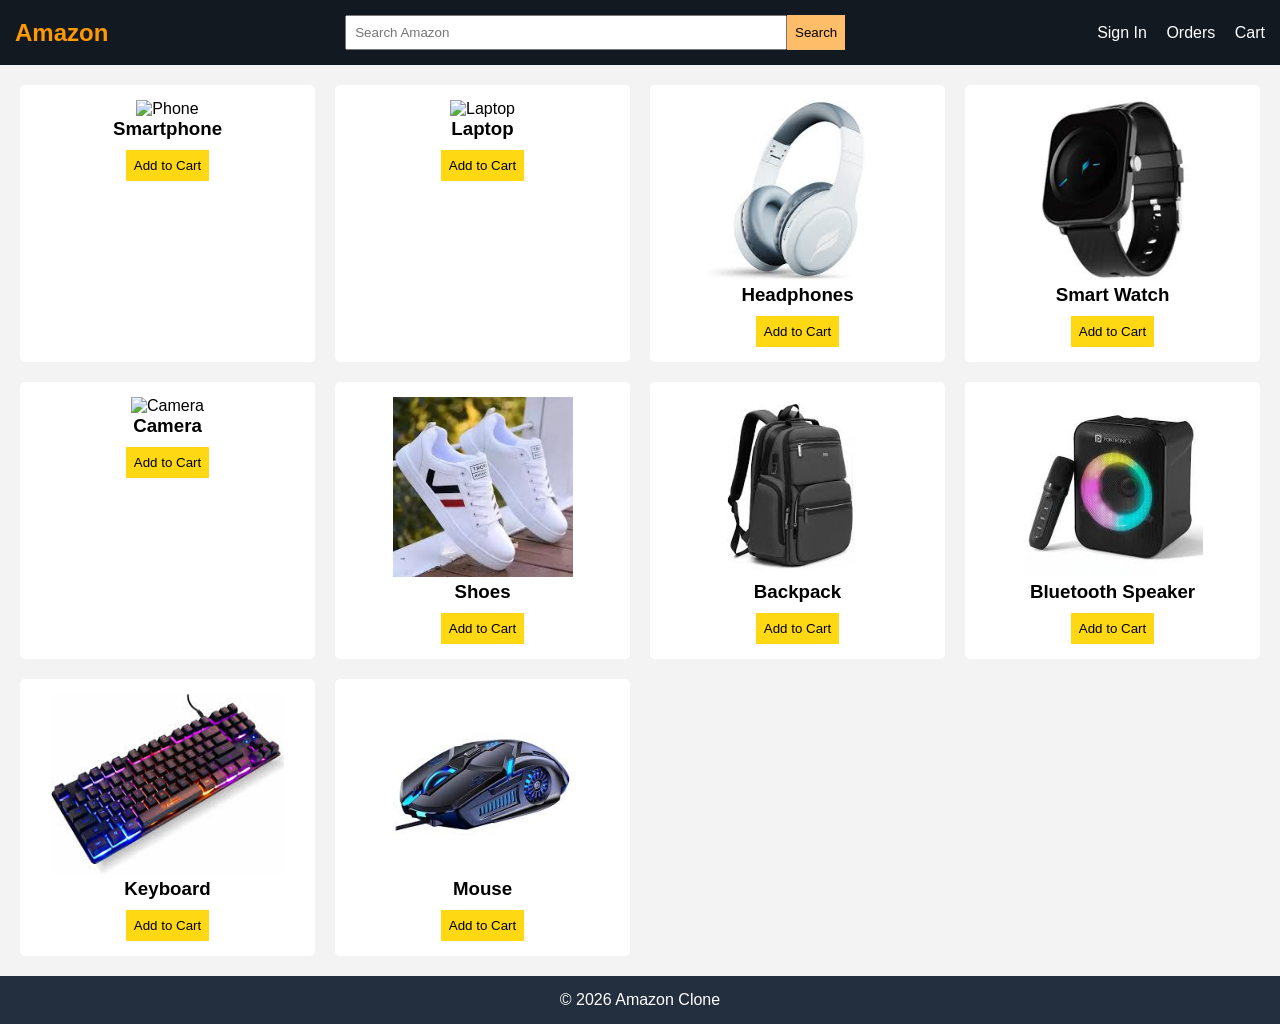
==== amazon-homepage-clone/index.html @ db676ed2 "commit" ====
<!DOCTYPE html>
<html lang="en">
<head>
    <meta charset="UTF-8">
    <meta name="viewport" content="width=device-width, initial-scale=1.0">
    <title>Amazon Clone</title>

    <link rel="stylesheet" href="style.css">
</head>
<body>

<!-- NAVBAR -->
<div class="navbar">
    <div class="logo">Amazon</div>

    <div class="search-bar">
        <input type="text" placeholder="Search Amazon">
        <button>Search</button>
    </div>

    <div class="nav-links">
        <a href="#">Sign In</a>
        <a href="#">Orders</a>
        <a href="#">Cart</a>
    </div>
</div>

<!-- PRODUCTS -->
<div class="products">

    <div class="product-card">
        <img src="https://images.unsplash.com/photo-1511707171634-5f897ff02aa9" alt="Phone">
        <h3>Smartphone</h3>
        <button>Add to Cart</button>
    </div>

    <div class="product-card">
        <img src="https://images.unsplash.com/photo-1517336714731-489689fd1ca8" alt="Laptop">
        <h3>Laptop</h3>
        <button>Add to Cart</button>
    </div>

    <div class="product-card">
        <img src="[data-uri]" alt="Headphones">
        <h3>Headphones</h3>
        <button>Add to Cart</button>
    </div>

    <div class="product-card">
        <img src="[data-uri]" alt="Watch">
        <h3>Smart Watch</h3>
        <button>Add to Cart</button>
    </div>

    <div class="product-card">
        <img src="https://images.unsplash.com/photo-1526170375885-4d8ecf77b99f" alt="Camera">
        <h3>Camera</h3>
        <button>Add to Cart</button>
    </div>

    <div class="product-card">
        <img src="[data-uri]" alt="Shoes">
        <h3>Shoes</h3>
        <button>Add to Cart</button>
    </div>

    <div class="product-card">
        <img src="[data-uri]" alt="Bag">
        <h3>Backpack</h3>
        <button>Add to Cart</button>
    </div>

    <div class="product-card">
        <img src="[data-uri]" alt="Speaker">
        <h3>Bluetooth Speaker</h3>
        <button>Add to Cart</button>
    </div>

    <div class="product-card">
        <img src="[data-uri]" alt="Keyboard">
        <h3>Keyboard</h3>
        <button>Add to Cart</button>
    </div>

    <div class="product-card">
        <img src="[data-uri]" alt="Mouse">
        <h3>Mouse</h3>
        <button>Add to Cart</button>
    </div>

</div>

<!-- FOOTER -->
<footer>
    <p>© 2026 Amazon Clone</p>
</footer>

</body>
</html>
---- amazon-homepage-clone/style.css ----
* {
    margin: 0;
    padding: 0;
    box-sizing: border-box;
    font-family: Arial;
}

body {
    background: #f3f3f3;
}

/* Navbar */
.navbar {
    background: #131921;
    color: white;
    display: flex;
    justify-content: space-between;
    align-items: center;
    padding: 15px;
}

.logo {
    font-size: 24px;
    font-weight: bold;
    color: #ff9900;
}

.search-bar {
    display: flex;
    width: 40%;
}

.search-bar input {
    width: 100%;
    padding: 8px;
}

.search-bar button {
    background: #febd69;
    border: none;
    padding: 8px;
}

.nav-links a {
    color: white;
    margin-left: 15px;
    text-decoration: none;
}

/* Products */
.products {
    display: grid;
    grid-template-columns: repeat(4, 1fr);
    gap: 20px;
    padding: 20px;
}

.product-card {
    background: white;
    padding: 15px;
    text-align: center;
    border-radius: 5px;
}

.product-card img {
    width: 100%;
    height: 180px;
    object-fit: contain;   /* 🔥 THIS FIXES THE PROBLEM */
    background-color: #fff;
}

.product-card button {
    margin-top: 10px;
    padding: 8px;
    background: #ffd814;
    border: none;
    cursor: pointer;
}

/* Footer */
footer {
    background: #232f3e;
    color: white;
    text-align: center;
    padding: 15px;
}
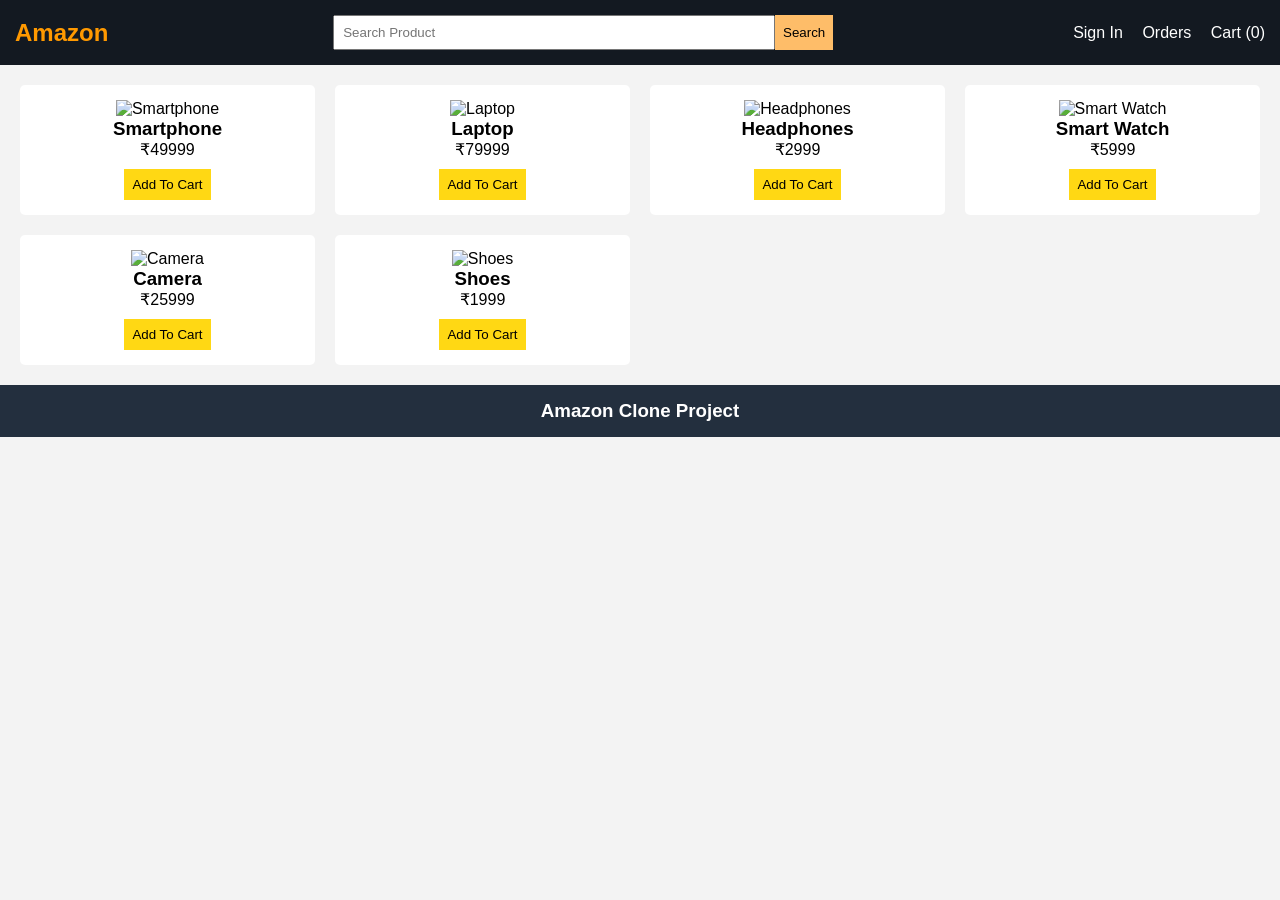
==== commit d44f8651: "updated commit" ====
--- a/amazon-homepage-clone/index.html
+++ b/amazon-homepage-clone/index.html
@@ -1,99 +1,54 @@
 <!DOCTYPE html>
 <html lang="en">
 <head>
-    <meta charset="UTF-8">
-    <meta name="viewport" content="width=device-width, initial-scale=1.0">
-    <title>Amazon Clone</title>
+<meta charset="UTF-8">
+<meta name="viewport" content="width=device-width, initial-scale=1.0">
+<title>Amazon Clone</title>
+<link rel="stylesheet" href="style.css">
+</head>
 
-    <link rel="stylesheet" href="style.css">
-</head>
 <body>
 
-<!-- NAVBAR -->
 <div class="navbar">
-    <div class="logo">Amazon</div>
 
-    <div class="search-bar">
-        <input type="text" placeholder="Search Amazon">
-        <button>Search</button>
-    </div>
-
-    <div class="nav-links">
-        <a href="#">Sign In</a>
-        <a href="#">Orders</a>
-        <a href="#">Cart</a>
-    </div>
+<div class="logo">
+Amazon
 </div>
 
-<!-- PRODUCTS -->
-<div class="products">
+<div class="search-bar">
 
-    <div class="product-card">
-        <img src="https://images.unsplash.com/photo-1511707171634-5f897ff02aa9" alt="Phone">
-        <h3>Smartphone</h3>
-        <button>Add to Cart</button>
-    </div>
+<input
+id="searchInput"
+type="text"
+placeholder="Search Product">
 
-    <div class="product-card">
-        <img src="https://images.unsplash.com/photo-1517336714731-489689fd1ca8" alt="Laptop">
-        <h3>Laptop</h3>
-        <button>Add to Cart</button>
-    </div>
-
-    <div class="product-card">
-        <img src="[data-uri]" alt="Headphones">
-        <h3>Headphones</h3>
-        <button>Add to Cart</button>
-    </div>
-
-    <div class="product-card">
-        <img src="[data-uri]" alt="Watch">
-        <h3>Smart Watch</h3>
-        <button>Add to Cart</button>
-    </div>
-
-    <div class="product-card">
-        <img src="https://images.unsplash.com/photo-1526170375885-4d8ecf77b99f" alt="Camera">
-        <h3>Camera</h3>
-        <button>Add to Cart</button>
-    </div>
-
-    <div class="product-card">
-        <img src="[data-uri]" alt="Shoes">
-        <h3>Shoes</h3>
-        <button>Add to Cart</button>
-    </div>
-
-    <div class="product-card">
-        <img src="[data-uri]" alt="Bag">
-        <h3>Backpack</h3>
-        <button>Add to Cart</button>
-    </div>
-
-    <div class="product-card">
-        <img src="[data-uri]" alt="Speaker">
-        <h3>Bluetooth Speaker</h3>
-        <button>Add to Cart</button>
-    </div>
-
-    <div class="product-card">
-        <img src="[data-uri]" alt="Keyboard">
-        <h3>Keyboard</h3>
-        <button>Add to Cart</button>
-    </div>
-
-    <div class="product-card">
-        <img src="[data-uri]" alt="Mouse">
-        <h3>Mouse</h3>
-        <button>Add to Cart</button>
-    </div>
+<button onclick="searchProducts()">
+Search
+</button>
 
 </div>
 
-<!-- FOOTER -->
+<div class="nav-links">
+
+<a href="#">Sign In</a>
+
+<a href="#">Orders</a>
+
+<a href="#">
+Cart (<span id="cart-count">0</span>)
+</a>
+
+</div>
+
+</div>
+
+<div class="products"></div>
+
 <footer>
-    <p>© 2026 Amazon Clone</p>
+<h3>Amazon Clone Project</h3>
 </footer>
 
+<script src="script.js"></script>
+
 </body>
-</html>+</html>
--- a/amazon-homepage-clone/style.css
+++ b/amazon-homepage-clone/style.css
@@ -4,12 +4,9 @@
     box-sizing: border-box;
     font-family: Arial;
 }
-
 body {
     background: #f3f3f3;
 }
-
-/* Navbar */
 .navbar {
     background: #131921;
     color: white;
@@ -18,57 +15,47 @@
     align-items: center;
     padding: 15px;
 }
-
 .logo {
     font-size: 24px;
     font-weight: bold;
     color: #ff9900;
 }
-
 .search-bar {
     display: flex;
     width: 40%;
 }
-
 .search-bar input {
     width: 100%;
     padding: 8px;
 }
-
 .search-bar button {
     background: #febd69;
     border: none;
     padding: 8px;
 }
-
 .nav-links a {
     color: white;
     margin-left: 15px;
     text-decoration: none;
 }
-
-/* Products */
 .products {
     display: grid;
     grid-template-columns: repeat(4, 1fr);
     gap: 20px;
     padding: 20px;
 }
-
 .product-card {
     background: white;
     padding: 15px;
     text-align: center;
     border-radius: 5px;
 }
-
 .product-card img {
     width: 100%;
     height: 180px;
-    object-fit: contain;   /* 🔥 THIS FIXES THE PROBLEM */
+    object-fit: contain;
     background-color: #fff;
 }
-
 .product-card button {
     margin-top: 10px;
     padding: 8px;
@@ -76,11 +63,9 @@
     border: none;
     cursor: pointer;
 }
-
-/* Footer */
 footer {
     background: #232f3e;
     color: white;
     text-align: center;
     padding: 15px;
-}+}
